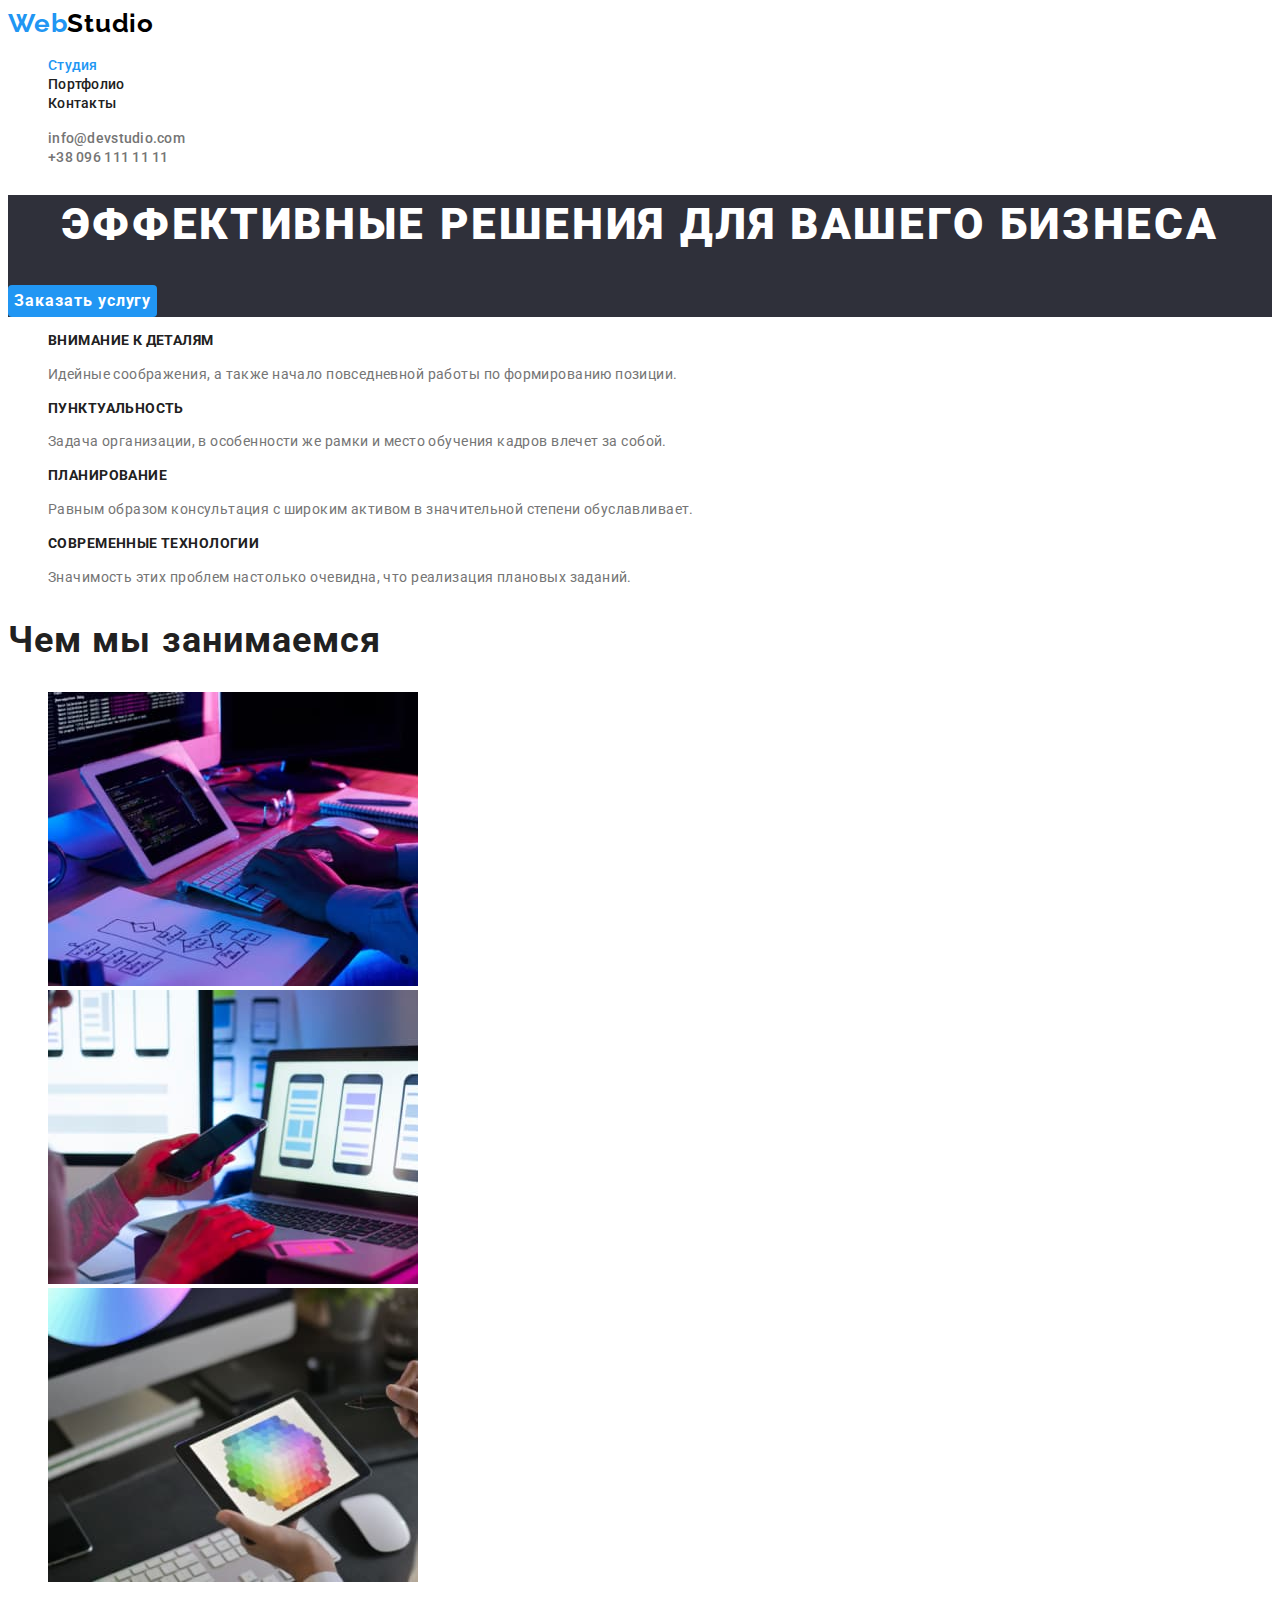
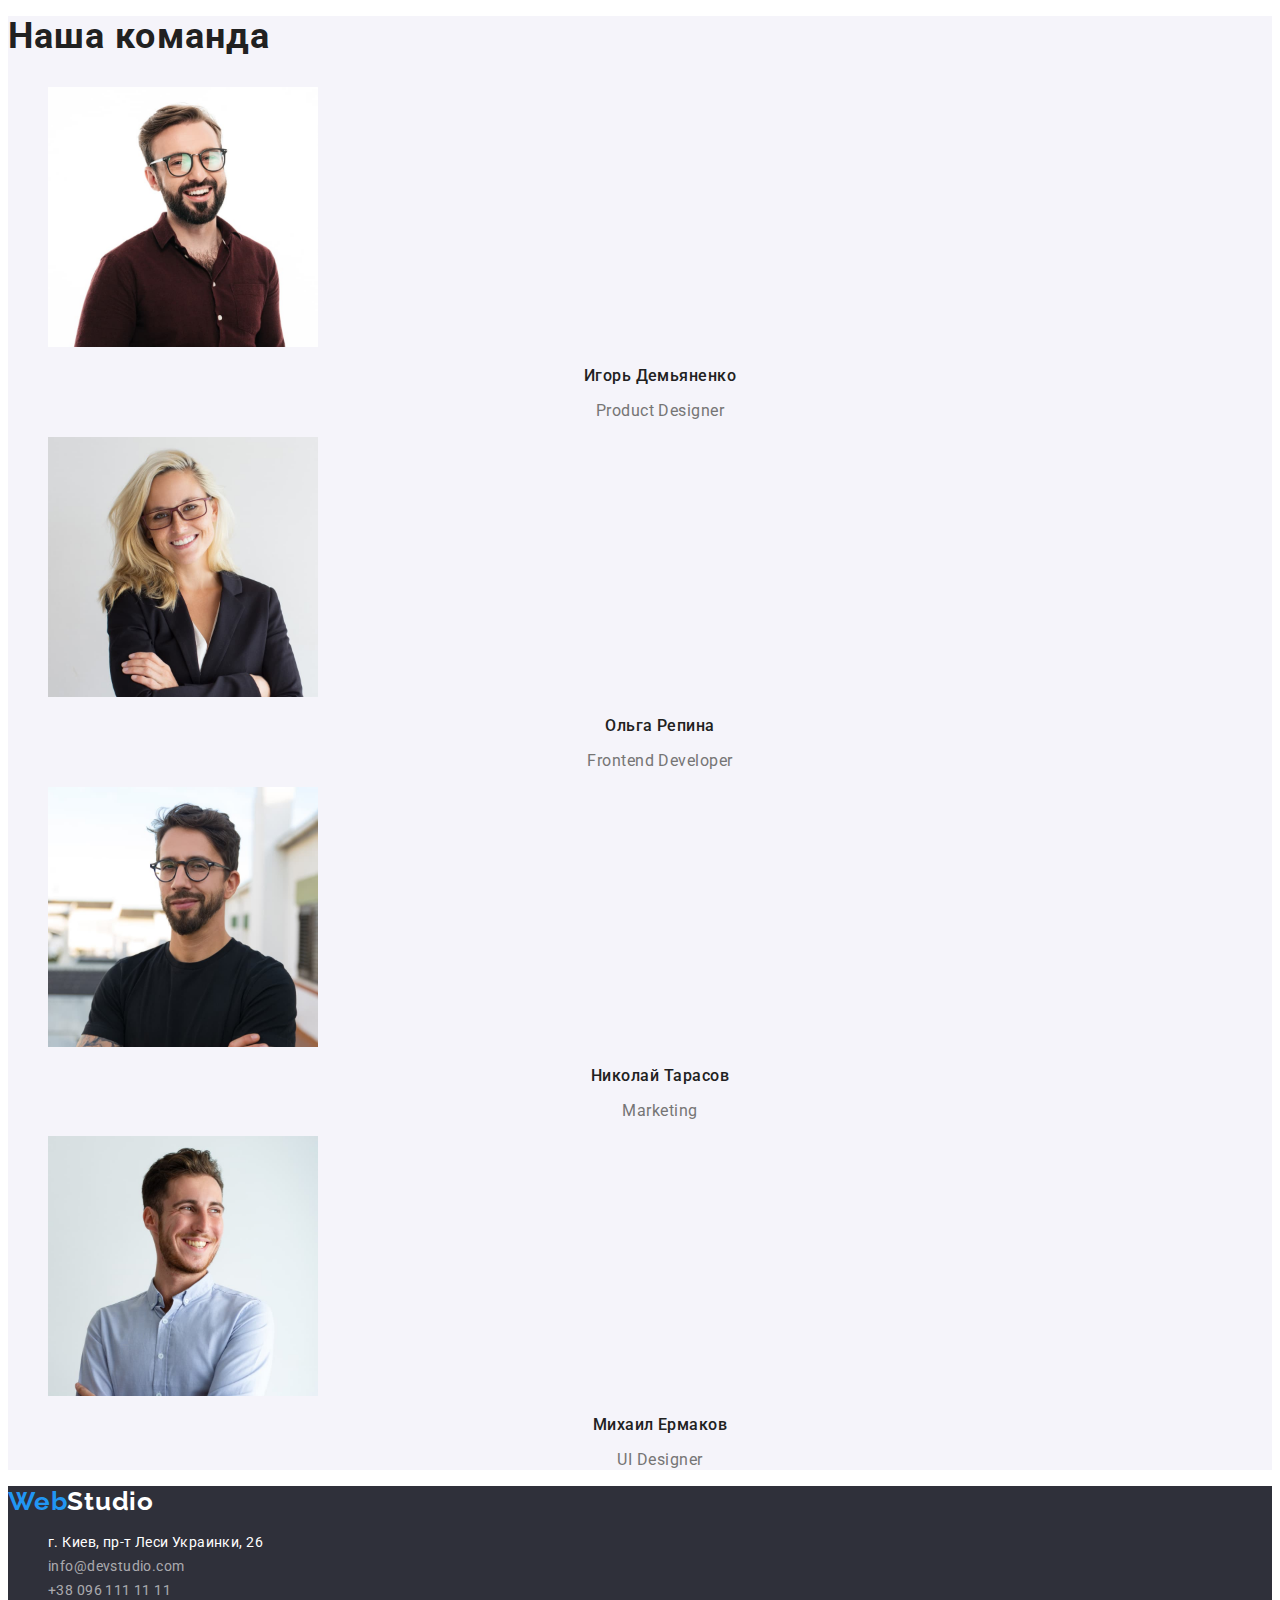
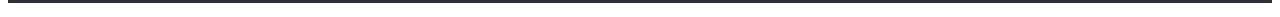
==== index.html @ adf9c170 "Initial commit" ====
<!DOCTYPE html>
<html lang="ru">
  <head>
    <meta charset="UTF-8" />
    <meta http-equiv="X-UA-Compatible" content="IE=edge" />
    <meta name="viewport" content="width=device-width, initial-scale=1.0" />
    <title>Document</title>
    <link rel="preconnect" href="https://fonts.googleapis.com" />
    <link rel="preconnect" href="https://fonts.gstatic.com" crossorigin />
    <link
      href="https://fonts.googleapis.com/css2?family=Raleway:wght@700&family=Roboto:wght@400;500;700;900&display=swap"
      rel="stylesheet"
    />
    <link rel="stylesheet" href="./css/style.css" />
  </head>

  <body>
    <!-- Шапка сайта -->
    <header class="header">
      <a class="link logo" href="./" lang="en">Web<span class="logo-studio">Studio</span></a>
      <nav class="navigation">
        <ul class="nav-list list">
          <li><a class="nav-list-link link active-page" href="index.html">Студия</a></li>
          <li><a class="nav-list-link link" href="portfolio.html">Портфолио</a></li>
          <li><a class="nav-list-link link" href="">Контакты</a></li>
        </ul>
      </nav>
      <ul class="list">
        <li>
          <a class="contact-section link" href="mailto:info@devstudio.com">info@devstudio.com</a>
        </li>
        <li><a class="contact-section link" href="tel:+380961111111">+38 096 111 11 11</a></li>
      </ul>
    </header>
    <main class="main">
      <div class="hero">
        <!--Герой-->
        <section class="hero-section">
          <h1 class="title">Эффективные решения для вашего бизнеса</h1>
          <button class="modal-btn" type="button">Заказать услугу</button>
        </section>
      </div>
      <!--Сильные стороны-->
      <section class="">
        <ul class="list">
          <li>
            <h3 class="caption">Внимание к деталям</h3>
            <p class="text">
              Идейные соображения, а также начало повседневной работы по формированию позиции.
            </p>
          </li>
          <li>
            <h3 class="caption">Пунктуальность</h3>
            <p class="text">
              Задача организации, в особенности же рамки и место обучения кадров влечет за собой.
            </p>
          </li>
          <li>
            <h3 class="caption">Планирование</h3>
            <p class="text">
              Равным образом консультация с широким активом в значительной степени обуславливает.
            </p>
          </li>
          <li>
            <h3 class="caption">Современные технологии</h3>
            <p class="text">
              Значимость этих проблем настолько очевидна, что реализация плановых заданий.
            </p>
          </li>
        </ul>
        <h2 class="section-heading">Чем мы занимаемся</h2>
        <ul class="list">
          <li>
            <img
              src="./images/img-1.jpg"
              alt="Кто то печатает на ноутбуке"
              width="370"
              height="294"
            />
          </li>
          <li>
            <img
              src="./images/img-2.jpg"
              alt="Кто держит в руках телефон и смотрит в ноутбук"
              width="370"
              height="294"
            />
          </li>
          <li>
            <img
              src="./images/img-3.jpg"
              alt="Кто то смотрит в планшет с картинкой"
              width="370"
              height="294"
            />
          </li>
        </ul>
      </section>
      <!-- Наша команда -->
      <section class="profession">
        <h2 class="team">Наша команда</h2>
        <ul class="list">
          <li>
            <img
              src="./images/igor-1.jpg"
              alt="фото мужчины в красной рубашке"
              width="270"
              height="260"
            />
            <h3 class="employee">Игорь Демьяненко</h3>
            <p class="employee-profession" lang="en">Product Designer</p>
          </li>
        </ul>
        <ul class="list">
          <li>
            <img src="./images/olga.jpg" alt="фото женщины в пиджаке" width="270" height="260" />
            <h3 class="employee">Ольга Репина</h3>
            <p class="employee-profession" lang="en">Frontend Developer</p>
          </li>
        </ul>
        <ul class="list">
          <li>
            <img
              src="./images/mihail.jpg"
              alt="фото мужчины в синей рубашке"
              width="270"
              height="260"
            />
            <h3 class="employee">Николай Тарасов</h3>
            <p class="employee-profession" lang="en">Marketing</p>
          </li>
        </ul>
        <ul class="list">
          <li>
            <img
              src="./images/nikolay.jpg"
              alt="фото мужчины в черной футболке"
              width="270"
              height="260"
            />
            <h3 class="employee">Михаил Ермаков</h3>
            <p class="employee-profession" lang="en">UI Designer</p>
          </li>
        </ul>
      </section>
    </main>
    <!--Подвал-->
    <footer class="footer">
      <a class="link logo" href="/" lang="en">Web<span class="footer-logo">Studio</span></a>
      <address class="contact-section">
        <ul class="list">
          <li>
            <a class="contact link" href="г.Киев,пр-т-Леси-Украинки,26"
              >г. Киев, пр-т Леси Украинки, 26</a
            >
          </li>
          <li>
            <a class="сontact-information link" href="mailto:info@devstudio.com"
              >info@devstudio.com</a
            >
          </li>
          <li>
            <a class="сontact-information link" href="tel:+380961111111">+38 096 111 11 11</a>
          </li>
        </ul>
      </address>
    </footer>
  </body>
</html>
---- css/style.css ----
:root {
  --primary-font-family: 'Roboto', sans-serif;
  --secondary-font-family: 'Raleway', sans-serif;
  --primary-text-color-theme-light: #212121;
  --secondary-text-color-theme-light: #757575;
  --text-and-background-color: #ffffff;
  --accent-collor: #2196f3;
}

body {
  font-family: var(--primary-font-family);
  background: var(--text-and-background-color);
  color: var(--primary-text-color-theme-light);
}

.list {
  list-style: none;
}
.link {
  text-decoration: none;
}

/* ШАПКА САЙТА*/

.logo {
  font-family: var(--secondary-font-family);
  font-weight: 700;
  font-size: 26px;
  line-height: 1.19;
  letter-spacing: 0.03em;
  color: var(--accent-collor);
}

.logo-studio {
  color: #000000;
}

.footer-logo {
  color: var(--text-and-background-color);
}

.nav-list-link {
  font-weight: 500;
  font-size: 14px;
  line-height: 1.14;
  letter-spacing: 0.02em;
  color: var(--primary-text-color-theme-light);
}

.nav-list-link:hover,
.nav-list-link:focus {
  color: var(--accent-collor);
}
.active-page {
  color: var(--accent-collor);
}

.contact-section {
  font-weight: 500;
  font-size: 14px;
  line-height: 1.14;
  letter-spacing: 0.02em;
  color: var(--secondary-text-color-theme-light);
}
.contact-section:hover,
.contact-section:focus {
  color: var(--accent-collor);
}

/* КОНЕЦ СЕКЦИИ ШАПКИ САЙТА, НАЧАЛО СЕКЦИИ ГЕРОЙ */

.hero {
  background: #2f303a;
}
.title {
  font-weight: 900;
  font-size: 44px;
  line-height: 1.36;
  text-align: center;
  letter-spacing: 0.06em;
  text-transform: uppercase;
  color: var(--text-and-background-color);
}

.modal-btn {
  font-family: var(--primary-font-family);
  font-weight: 700;
  font-size: 16px;
  line-height: 1.87;
  display: flex;
  align-items: center;
  text-align: center;
  letter-spacing: 0.06em;
  cursor: pointer;
  border-style: none;
  border-radius: 4px;
  color: var(--text-and-background-color);
  background: var(--accent-collor);
}
.modal-btn:hover,
.modal-btn:focus {
  background: #188ce8;
}

/* КОНЕЦ СЕКЦИИ ГЕРОЙ, НАЧАЛО СЕКЦИИ ЧЕМ МЫ ЗАНИМАЕМСЯ*/

.caption {
  font-weight: 700;
  font-size: 14px;
  line-height: 1.14;
  letter-spacing: 0.03em;
  text-transform: uppercase;
}

.text {
  font-size: 14px;
  line-height: 1.71;
  letter-spacing: 0.03em;
  color: var(--secondary-text-color-theme-light);
}

.section-heading {
  font-weight: 700;
  font-size: 36px;
  line-height: 1.16;
  letter-spacing: 0.03em;
}

/* КОНЕЦ СЕКЦИИ ЧЕМ МЫ ЗАНИМАЕМСЯ, НАЧАЛО СЕКЦИИ НАША КОМАНДА  */

.profession {
  background: #f5f4fa;
}
.team {
  font-weight: 700;
  font-size: 36px;
  line-height: 1.16;
  letter-spacing: 0.03em;
}

.employee {
  font-weight: 500;
  font-size: 16px;
  line-height: 1.18;
  text-align: center;
  letter-spacing: 0.03em;
}

.employee-profession {
  font-size: 16px;
  line-height: 1.18;
  text-align: center;
  letter-spacing: 0.03em;
  color: var(--secondary-text-color-theme-light);
}

/* КОНЕЦ СЕКЦИИ НАША КОМАНДА, НАЧАЛО СЕКЦИИ ПОДВАЛ */

.footer {
  background: #2f303a;
}
.contact {
  font-style: normal;
  font-weight: normal;
  font-size: 14px;
  line-height: 1.71;
  letter-spacing: 0.03em;
  color: var(--text-and-background-color);
}
.contact:hover,
.contact:focus {
  color: var(--accent-collor);
}

.сontact-information {
  font-style: normal;
  font-weight: normal;
  font-size: 14px;
  line-height: 1.71;
  letter-spacing: 0.03em;
  color: rgba(255, 255, 255, 0.6);
}
.сontact-information:hover,
.сontact-information:focus {
  color: var(--accent-collor);
}

/* КОНЕЦ СЕКЦИИ ПОДВАЛ, НАЧАЛО СЕКЦИИ ПОРТФОЛИО, КНОПКИ*/

.button-list {
  font-family: var(--primary-font-family);
  font-weight: 500;
  font-size: 16px;
  line-height: 1.62;
  border-style: none;
  cursor: pointer;
  border-radius: 4px;
  text-align: center;
  letter-spacing: 0.03em;
  background: #f5f4fa;
  color: var(--primary-text-color-theme-light);
}
.button-list:hover,
.button-list:focus {
  color: var(--text-and-background-color);
  background: #188ce8;
}

/* КОНЕЦ СЕКЦИИ КНОПКИ, НАЧАЛО СЕКЦИИ ПРИМЕРЫ РАБОТ */

.subtitle {
  font-weight: 700;
  font-size: 18px;
  line-height: 2;
  letter-spacing: 0.06em;
  color: var(--primary-text-color-theme-light);
}

.tagline {
  font-size: 16px;
  line-height: 1.87;
  letter-spacing: 0.03em;
  color: var(--secondary-text-color-theme-light);
}

/* КОНЕЦ СЕКЦИИ ПРИМЕРЫ РАБОТ, КОНЕЦ СЕКЦИИ ПОРТФОЛИО */
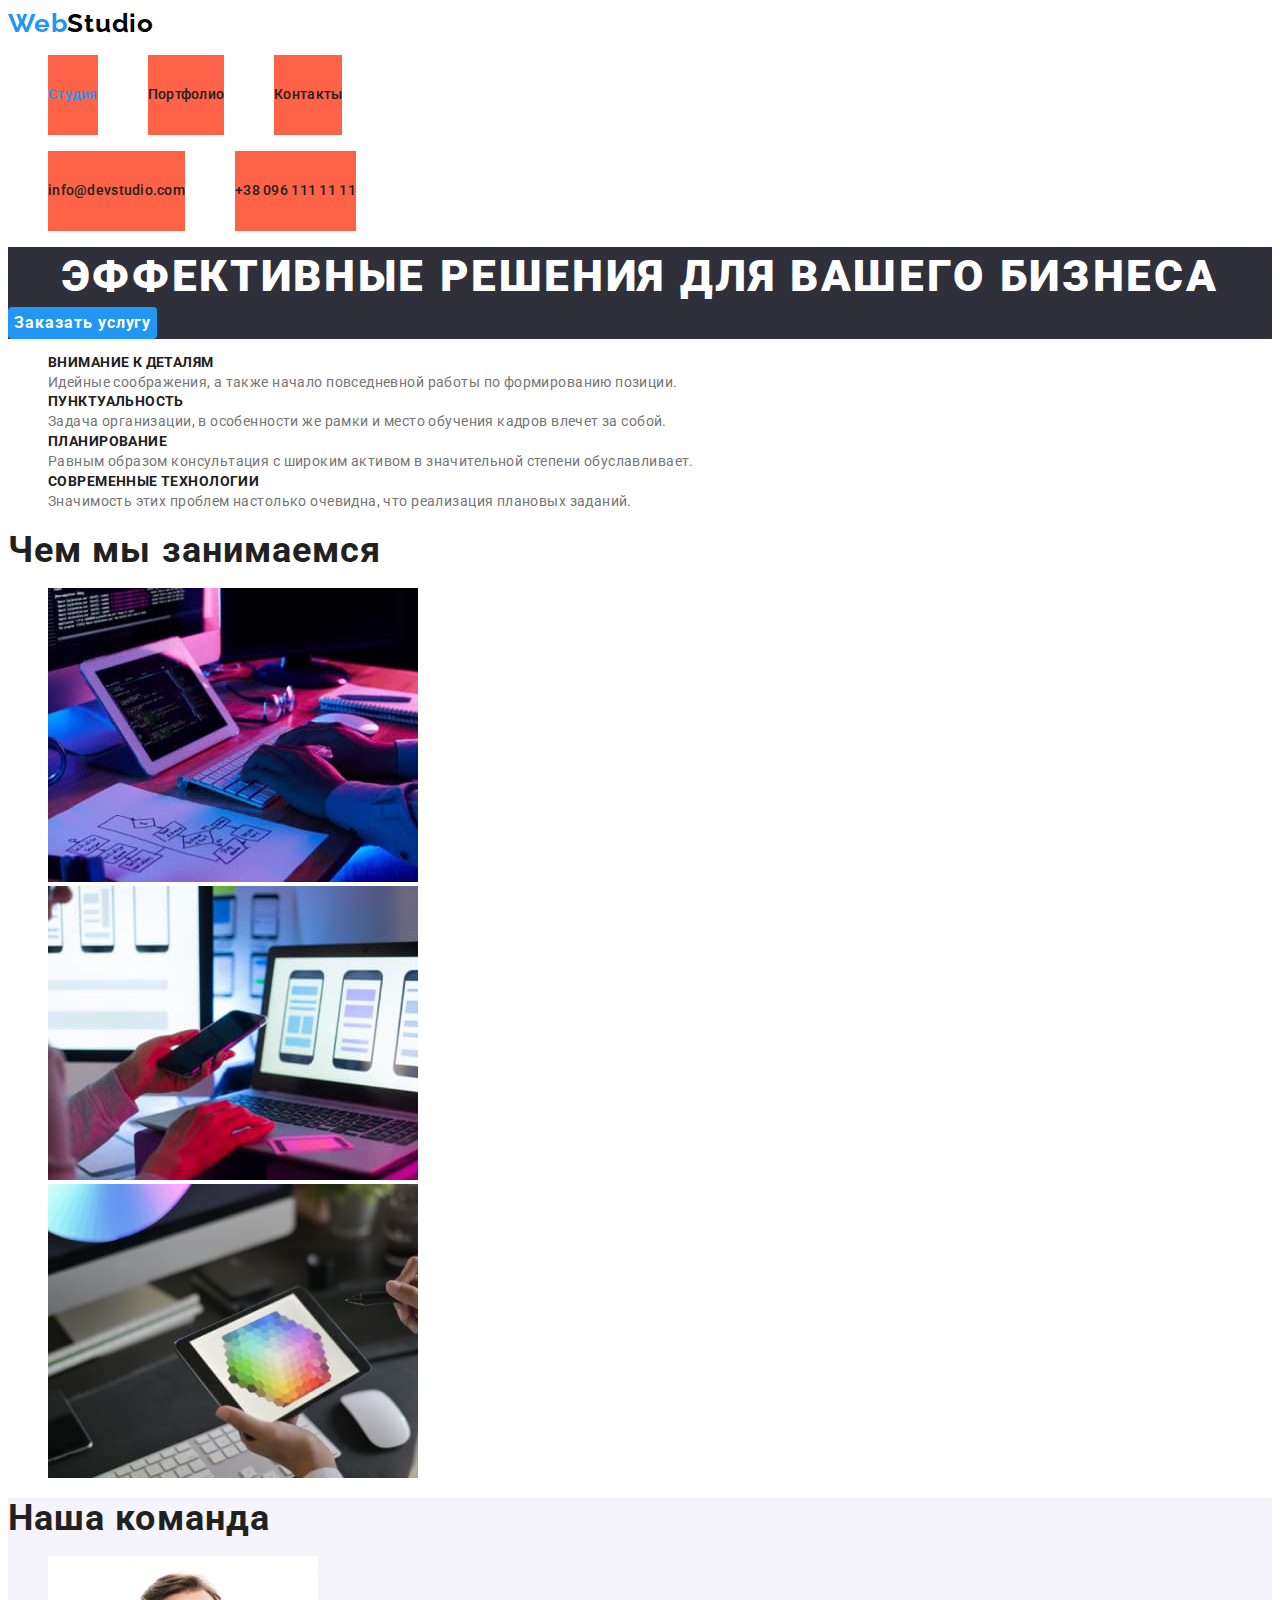
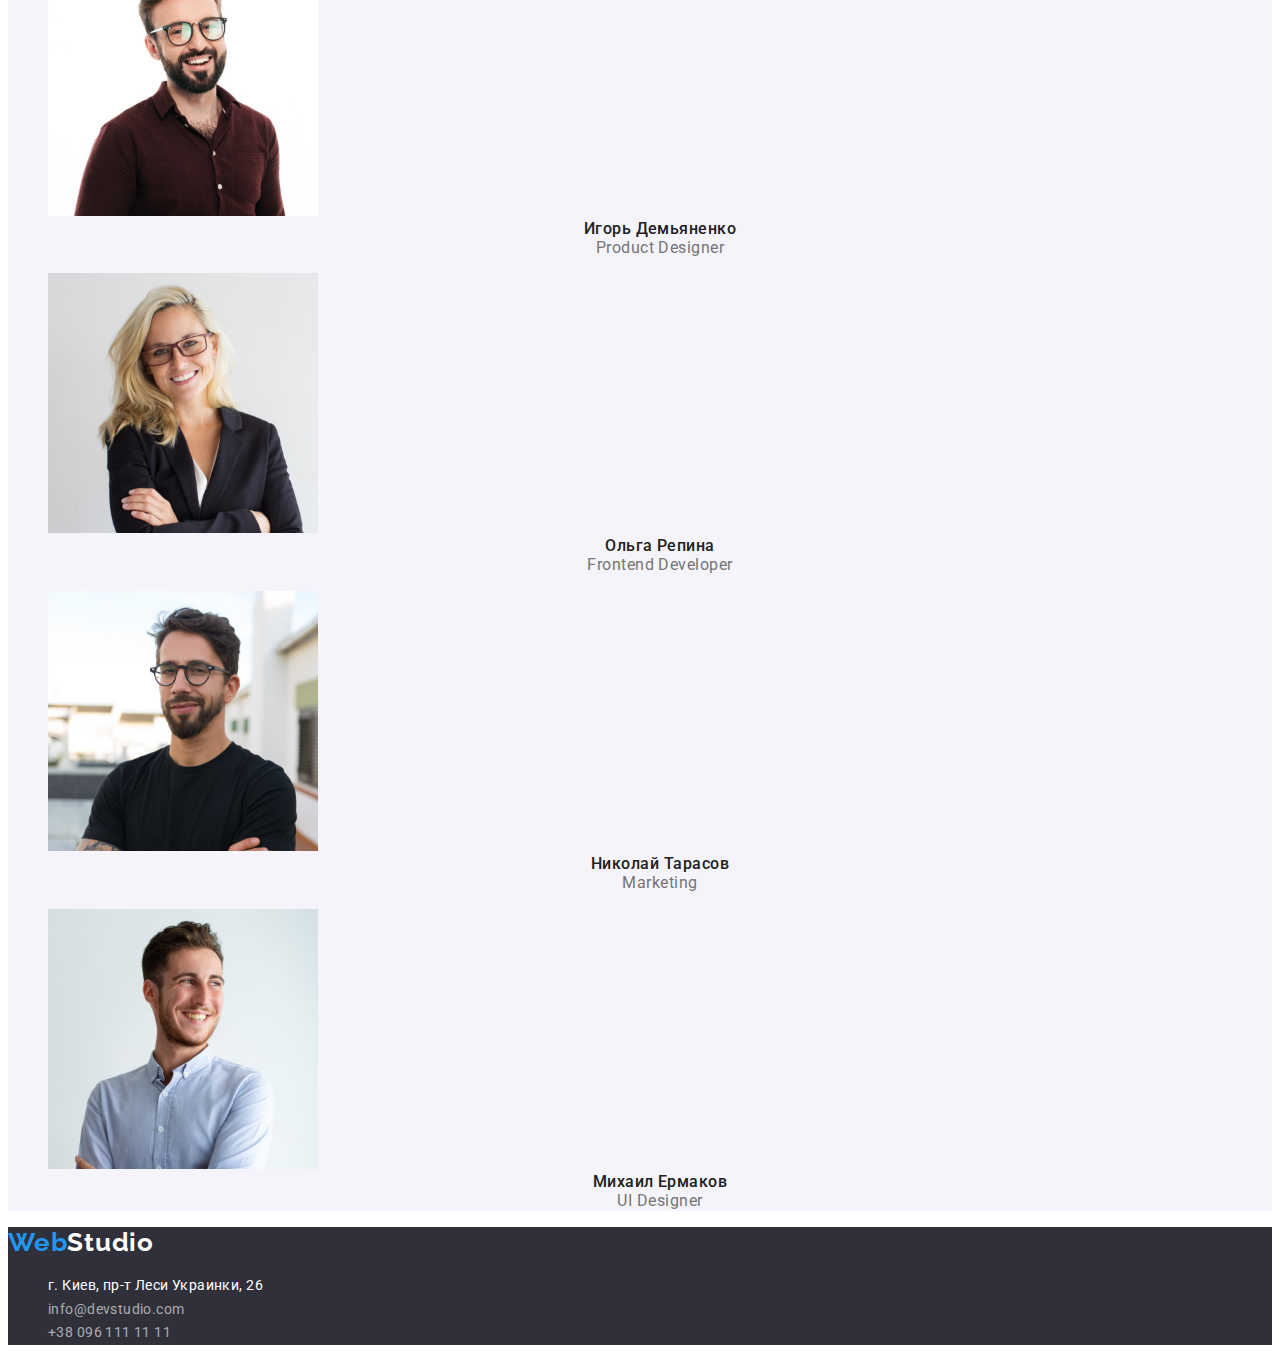
==== commit 8c5ea3db: "добавил" ====
--- a/index.html
+++ b/index.html
@@ -5,6 +5,13 @@
     <meta http-equiv="X-UA-Compatible" content="IE=edge" />
     <meta name="viewport" content="width=device-width, initial-scale=1.0" />
     <title>Document</title>
+    <link
+      rel="stylesheet"
+      href="https://cdnjs.cloudflare.com/ajax/libs/modern-normalize/1.1.0/modern-normalize.min.css"
+      integrity="sha512-wpPYUAdjBVSE4KJnH1VR1HeZfpl1ub8YT/NKx4PuQ5NmX2tKuGu6U/JRp5y+Y8XG2tV+wKQpNHVUX03MfMFn9Q=="
+      crossorigin="anonymous"
+      referrerpolicy="no-referrer"
+    />
     <link rel="preconnect" href="https://fonts.googleapis.com" />
     <link rel="preconnect" href="https://fonts.gstatic.com" crossorigin />
     <link
@@ -18,19 +25,27 @@
     <!-- Шапка сайта -->
     <header class="header">
       <a class="link logo" href="./" lang="en">Web<span class="logo-studio">Studio</span></a>
-      <nav class="navigation">
+      <div>
+        <nav class="navigation">
+          <ul class="nav-list list">
+            <li class="nav-list-item">
+              <a class="nav-list-link link active-page" href="index.html">Студия</a>
+            </li>
+            <li class="nav-list-item">
+              <a class="nav-list-link link" href="portfolio.html">Портфолио</a>
+            </li>
+            <li class="nav-list-item"><a class="nav-list-link link" href="">Контакты</a></li>
+          </ul>
+        </nav>
         <ul class="nav-list list">
-          <li><a class="nav-list-link link active-page" href="index.html">Студия</a></li>
-          <li><a class="nav-list-link link" href="portfolio.html">Портфолио</a></li>
-          <li><a class="nav-list-link link" href="">Контакты</a></li>
+          <li class="nav-list-item">
+            <a class="nav-list-link link" href="mailto:info@devstudio.com">info@devstudio.com</a>
+          </li>
+          <li class="nav-list-item">
+            <a class="nav-list-link link" href="tel:+380961111111">+38 096 111 11 11</a>
+          </li>
         </ul>
-      </nav>
-      <ul class="list">
-        <li>
-          <a class="contact-section link" href="mailto:info@devstudio.com">info@devstudio.com</a>
-        </li>
-        <li><a class="contact-section link" href="tel:+380961111111">+38 096 111 11 11</a></li>
-      </ul>
+      </div>
     </header>
     <main class="main">
       <div class="hero">
--- a/css/style.css
+++ b/css/style.css
@@ -13,6 +13,15 @@
   color: var(--primary-text-color-theme-light);
 }
 
+h1,
+h2,
+h3,
+h4,
+h5,
+h6,
+p {
+  margin: 0;
+}
 .list {
   list-style: none;
 }
@@ -39,7 +48,20 @@
   color: var(--text-and-background-color);
 }
 
+.nav-list {
+  display: flex;
+}
+
+.nav-list .nav-list-item:not(:last-child) {
+  margin-right: 50px;
+}
+
 .nav-list-link {
+  display: block;
+  padding-top: 32px;
+  padding-bottom: 32px;
+  background-color: tomato;
+
   font-weight: 500;
   font-size: 14px;
   line-height: 1.14;
@@ -52,18 +74,6 @@
   color: var(--accent-collor);
 }
 .active-page {
-  color: var(--accent-collor);
-}
-
-.contact-section {
-  font-weight: 500;
-  font-size: 14px;
-  line-height: 1.14;
-  letter-spacing: 0.02em;
-  color: var(--secondary-text-color-theme-light);
-}
-.contact-section:hover,
-.contact-section:focus {
   color: var(--accent-collor);
 }
 
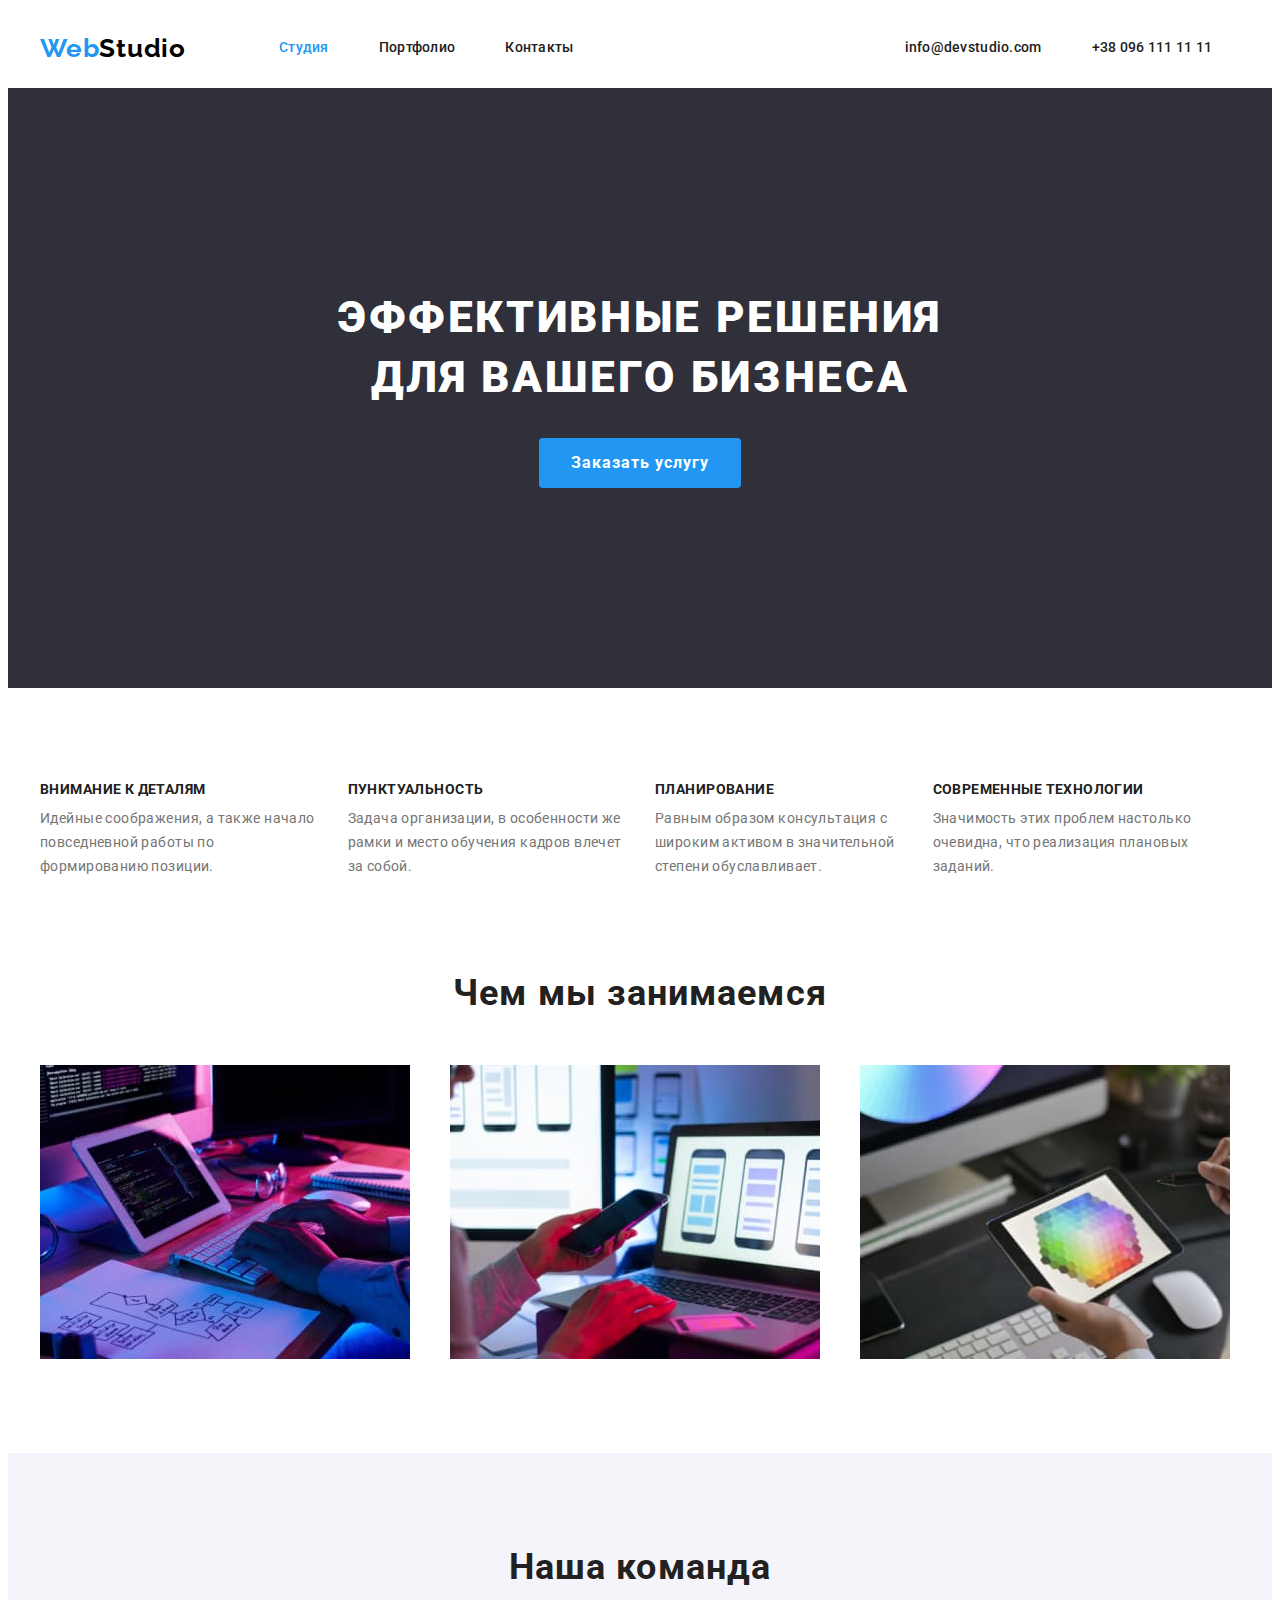
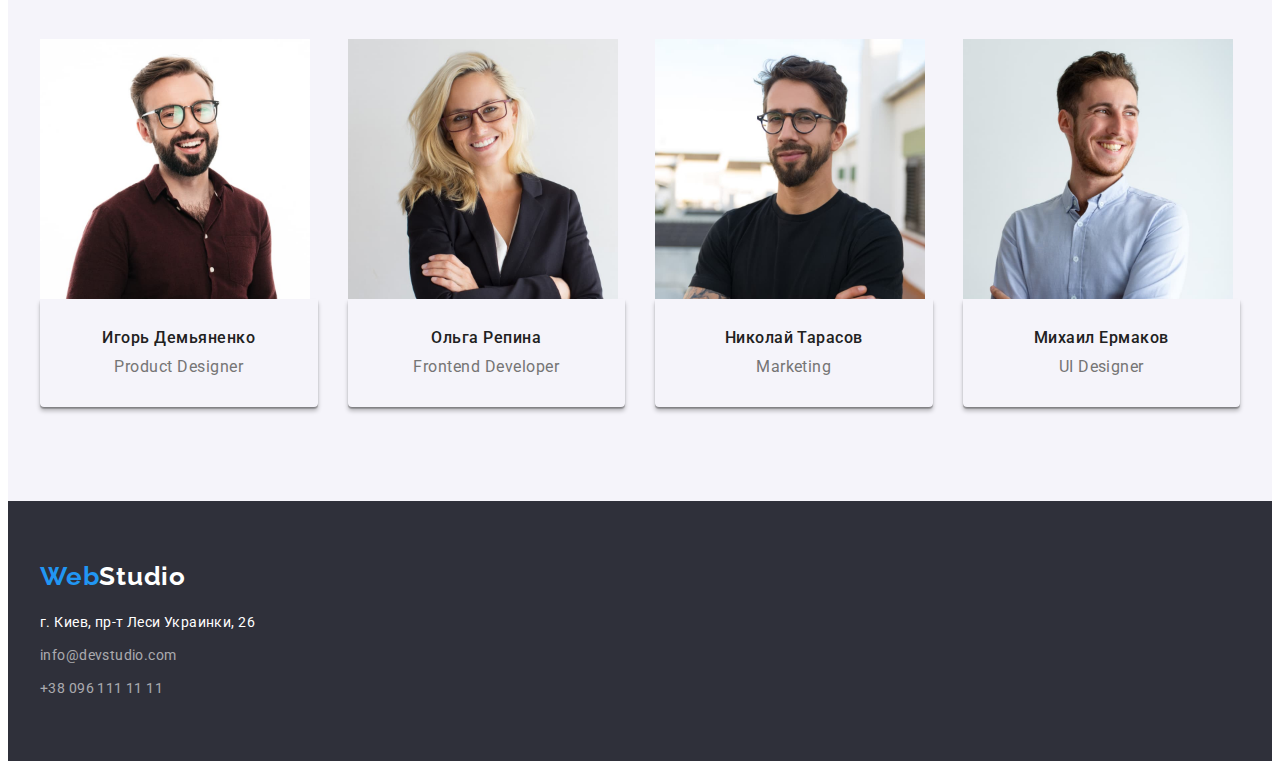
==== commit 40e4a028: "Добавил стили" ====
--- a/index.html
+++ b/index.html
@@ -23,9 +23,10 @@
 
   <body>
     <!-- Шапка сайта -->
+
     <header class="header">
-      <a class="link logo" href="./" lang="en">Web<span class="logo-studio">Studio</span></a>
-      <div>
+      <div class="container page-nav">
+        <a class="link logo" href="./" lang="en">Web<span class="logo-studio">Studio</span></a>
         <nav class="navigation">
           <ul class="nav-list list">
             <li class="nav-list-item">
@@ -37,148 +38,175 @@
             <li class="nav-list-item"><a class="nav-list-link link" href="">Контакты</a></li>
           </ul>
         </nav>
-        <ul class="nav-list list">
-          <li class="nav-list-item">
-            <a class="nav-list-link link" href="mailto:info@devstudio.com">info@devstudio.com</a>
-          </li>
-          <li class="nav-list-item">
-            <a class="nav-list-link link" href="tel:+380961111111">+38 096 111 11 11</a>
-          </li>
-        </ul>
+        <div class="page-nav-list">
+          <ul class="nav-list list">
+            <li class="nav-list-item">
+              <a class="nav-list-link link" href="mailto:info@devstudio.com">info@devstudio.com</a>
+            </li>
+            <li class="nav-list-item">
+              <a class="nav-list-link link" href="tel:+380961111111">+38 096 111 11 11</a>
+            </li>
+          </ul>
+        </div>
       </div>
     </header>
     <main class="main">
-      <div class="hero">
-        <!--Герой-->
-        <section class="hero-section">
-          <h1 class="title">Эффективные решения для вашего бизнеса</h1>
+      <!--Герой-->
+      <section class="hero">
+        <div class="container hero-section">
+          <h1 class="title">Эффективные решения<br />для вашего бизнеса</h1>
           <button class="modal-btn" type="button">Заказать услугу</button>
-        </section>
-      </div>
-      <!--Сильные стороны-->
-      <section class="">
-        <ul class="list">
-          <li>
-            <h3 class="caption">Внимание к деталям</h3>
-            <p class="text">
-              Идейные соображения, а также начало повседневной работы по формированию позиции.
-            </p>
-          </li>
-          <li>
-            <h3 class="caption">Пунктуальность</h3>
-            <p class="text">
-              Задача организации, в особенности же рамки и место обучения кадров влечет за собой.
-            </p>
-          </li>
-          <li>
-            <h3 class="caption">Планирование</h3>
-            <p class="text">
-              Равным образом консультация с широким активом в значительной степени обуславливает.
-            </p>
-          </li>
-          <li>
-            <h3 class="caption">Современные технологии</h3>
-            <p class="text">
-              Значимость этих проблем настолько очевидна, что реализация плановых заданий.
-            </p>
-          </li>
-        </ul>
-        <h2 class="section-heading">Чем мы занимаемся</h2>
-        <ul class="list">
-          <li>
-            <img
-              src="./images/img-1.jpg"
-              alt="Кто то печатает на ноутбуке"
-              width="370"
-              height="294"
-            />
-          </li>
-          <li>
-            <img
-              src="./images/img-2.jpg"
-              alt="Кто держит в руках телефон и смотрит в ноутбук"
-              width="370"
-              height="294"
-            />
-          </li>
-          <li>
-            <img
-              src="./images/img-3.jpg"
-              alt="Кто то смотрит в планшет с картинкой"
-              width="370"
-              height="294"
-            />
-          </li>
-        </ul>
+        </div>
+      </section>
+
+      <!--Чем мы занимаемся-->
+      <section class="text-item">
+        <div class="container">
+          <ul class="list text-list">
+            <li class="list-item">
+              <h3 class="caption">Внимание к деталям</h3>
+              <p class="text">
+                Идейные соображения, а также начало повседневной работы по формированию позиции.
+              </p>
+            </li>
+            <li class="list-item">
+              <h3 class="caption">Пунктуальность</h3>
+              <p class="text">
+                Задача организации, в особенности же рамки и место обучения кадров влечет за собой.
+              </p>
+            </li>
+            <li class="list-item">
+              <h3 class="caption">Планирование</h3>
+              <p class="text">
+                Равным образом консультация с широким активом в значительной степени обуславливает.
+              </p>
+            </li>
+            <li class="list-item">
+              <h3 class="caption">Современные технологии</h3>
+              <p class="text">
+                Значимость этих проблем настолько очевидна, что реализация плановых заданий.
+              </p>
+            </li>
+          </ul>
+          <h2 class="section-heading">Чем мы занимаемся</h2>
+          <ul class="list section-page">
+            <li class="section-img">
+              <img
+                src="./images/img-1.jpg"
+                alt="Кто то печатает на ноутбуке"
+                width="370"
+                height="294"
+              />
+            </li>
+            <li class="section-img">
+              <img
+                src="./images/img-2.jpg"
+                alt="Кто держит в руках телефон и смотрит в ноутбук"
+                width="370"
+                height="294"
+              />
+            </li>
+            <li class="section-img">
+              <img
+                src="./images/img-3.jpg"
+                alt="Кто то смотрит в планшет с картинкой"
+                width="370"
+                height="294"
+              />
+            </li>
+          </ul>
+        </div>
       </section>
       <!-- Наша команда -->
       <section class="profession">
-        <h2 class="team">Наша команда</h2>
-        <ul class="list">
-          <li>
-            <img
-              src="./images/igor-1.jpg"
-              alt="фото мужчины в красной рубашке"
-              width="270"
-              height="260"
-            />
-            <h3 class="employee">Игорь Демьяненко</h3>
-            <p class="employee-profession" lang="en">Product Designer</p>
-          </li>
-        </ul>
-        <ul class="list">
-          <li>
-            <img src="./images/olga.jpg" alt="фото женщины в пиджаке" width="270" height="260" />
-            <h3 class="employee">Ольга Репина</h3>
-            <p class="employee-profession" lang="en">Frontend Developer</p>
-          </li>
-        </ul>
-        <ul class="list">
-          <li>
-            <img
-              src="./images/mihail.jpg"
-              alt="фото мужчины в синей рубашке"
-              width="270"
-              height="260"
-            />
-            <h3 class="employee">Николай Тарасов</h3>
-            <p class="employee-profession" lang="en">Marketing</p>
-          </li>
-        </ul>
-        <ul class="list">
-          <li>
-            <img
-              src="./images/nikolay.jpg"
-              alt="фото мужчины в черной футболке"
-              width="270"
-              height="260"
-            />
-            <h3 class="employee">Михаил Ермаков</h3>
-            <p class="employee-profession" lang="en">UI Designer</p>
-          </li>
-        </ul>
+        <div class="container">
+          <h2 class="team">Наша команда</h2>
+          <div class="team-section">
+            <ul class="list team-list">
+              <li class="team-list-item">
+                <img
+                  class="list-img"
+                  src="./images/igor-1.jpg"
+                  alt="фото мужчины в красной рубашке"
+                  width="270"
+                  height="260"
+                />
+                <div class="team-list-section">
+                  <h3 class="employee">Игорь Демьяненко</h3>
+                  <p class="employee-profession" lang="en">Product Designer</p>
+                </div>
+              </li>
+            </ul>
+            <ul class="list team-list">
+              <li class="team-list-item">
+                <img
+                  src="./images/olga.jpg"
+                  alt="фото женщины в пиджаке"
+                  width="270"
+                  height="260"
+                />
+                <div class="team-list-section">
+                  <h3 class="employee">Ольга Репина</h3>
+                  <p class="employee-profession" lang="en">Frontend Developer</p>
+                </div>
+              </li>
+            </ul>
+            <ul class="list team-list">
+              <li class="team-list-item">
+                <img
+                  src="./images/mihail.jpg"
+                  alt="фото мужчины в синей рубашке"
+                  width="270"
+                  height="260"
+                />
+                <div class="team-list-section">
+                  <h3 class="employee">Николай Тарасов</h3>
+                  <p class="employee-profession" lang="en">Marketing</p>
+                </div>
+              </li>
+            </ul>
+            <ul class="list team-list">
+              <li class="team-list-item">
+                <img
+                  src="./images/nikolay.jpg"
+                  alt="фото мужчины в черной футболке"
+                  width="270"
+                  height="260"
+                />
+                <div class="team-list-section">
+                  <h3 class="employee">Михаил Ермаков</h3>
+                  <p class="employee-profession" lang="en">UI Designer</p>
+                </div>
+              </li>
+            </ul>
+          </div>
+        </div>
       </section>
     </main>
     <!--Подвал-->
     <footer class="footer">
-      <a class="link logo" href="/" lang="en">Web<span class="footer-logo">Studio</span></a>
-      <address class="contact-section">
-        <ul class="list">
-          <li>
-            <a class="contact link" href="г.Киев,пр-т-Леси-Украинки,26"
-              >г. Киев, пр-т Леси Украинки, 26</a
-            >
-          </li>
-          <li>
-            <a class="сontact-information link" href="mailto:info@devstudio.com"
-              >info@devstudio.com</a
-            >
-          </li>
-          <li>
-            <a class="сontact-information link" href="tel:+380961111111">+38 096 111 11 11</a>
-          </li>
-        </ul>
-      </address>
+      <div class="container contact-acdress">
+        <div class="logo-section">
+          <a class="link logo" href="/" lang="en">Web<span class="footer-logo">Studio</span></a>
+        </div>
+        <address class="contact-section">
+          <ul class="list contact-list">
+            <li class="contact-list-item">
+              <a class="contact link" href="г.Киев,пр-т-Леси-Украинки,26"
+                >г. Киев, пр-т Леси Украинки, 26</a
+              >
+            </li>
+            <li class="contact-list-item">
+              <a class="сontact-information link" href="mailto:info@devstudio.com"
+                >info@devstudio.com</a
+              >
+            </li>
+            <li class="contact-number">
+              <a class="сontact-information link" href="tel:+380961111111">+38 096 111 11 11</a>
+            </li>
+          </ul>
+        </address>
+      </div>
     </footer>
   </body>
 </html>
--- a/css/style.css
+++ b/css/style.css
@@ -20,7 +20,18 @@
 h5,
 h6,
 p {
-  margin: 0;
+  margin-top: 0;
+  margin-bottom: 0;
+}
+ul,
+ol {
+  margin-top: 0;
+  margin-bottom: 0;
+  padding-left: 0;
+}
+img {
+  display: block;
+  max-width: 100%;
 }
 .list {
   list-style: none;
@@ -28,6 +39,13 @@
 .link {
   text-decoration: none;
 }
+.container {
+  width: 1200px;
+  padding-left: 15px;
+  padding-right: 15px;
+  margin-left: auto;
+  margin-right: auto;
+}
 
 /* ШАПКА САЙТА*/
 
@@ -48,19 +66,30 @@
   color: var(--text-and-background-color);
 }
 
+.logo {
+  margin-right: 93px;
+}
+.page-nav {
+  display: flex;
+  align-items: center;
+}
 .nav-list {
   display: flex;
-}
-
-.nav-list .nav-list-item:not(:last-child) {
+  align-items: center;
+}
+.nav-list > .nav-list-item {
   margin-right: 50px;
 }
-
+.nav-list-item:last-child {
+  margin: 0;
+}
+.page-nav-list {
+  margin-left: 331px;
+}
 .nav-list-link {
   display: block;
   padding-top: 32px;
   padding-bottom: 32px;
-  background-color: tomato;
 
   font-weight: 500;
   font-size: 14px;
@@ -111,6 +140,21 @@
 .modal-btn:focus {
   background: #188ce8;
 }
+.hero-section {
+  display: flex;
+  align-items: center;
+  flex-direction: column;
+  padding-bottom: 200px;
+  padding-top: 200px;
+  margin-bottom: 94px;
+}
+.modal-btn {
+  padding: 10px 32px 10px 32px;
+}
+
+.title {
+  margin-bottom: 30px;
+}
 
 /* КОНЕЦ СЕКЦИИ ГЕРОЙ, НАЧАЛО СЕКЦИИ ЧЕМ МЫ ЗАНИМАЕМСЯ*/
 
@@ -135,7 +179,43 @@
   line-height: 1.16;
   letter-spacing: 0.03em;
 }
-
+.text-list {
+  display: flex;
+  flex-wrap: wrap;
+  margin-left: -30px;
+  margin-bottom: 94px;
+}
+
+.text-list > .list-item {
+  flex-basis: calc(100% / 4 - 30px);
+  margin-left: 30px;
+}
+.text-list > .list-item:last-child {
+  margin: 0;
+}
+.caption {
+  margin-bottom: 10px;
+}
+/* фотограии */
+
+.section-heading {
+  text-align: center;
+  margin-bottom: 50px;
+}
+.section-page {
+  display: flex;
+  flex-wrap: wrap;
+  margin-right: -30px;
+  margin-bottom: 94px;
+}
+.section-page > .section-img {
+  flex-basis: calc(100% / 3 - 30px);
+  margin-right: 30px;
+}
+
+.section-page > .section-img:last-child {
+  margin: 0;
+}
 /* КОНЕЦ СЕКЦИИ ЧЕМ МЫ ЗАНИМАЕМСЯ, НАЧАЛО СЕКЦИИ НАША КОМАНДА  */
 
 .profession {
@@ -162,6 +242,40 @@
   text-align: center;
   letter-spacing: 0.03em;
   color: var(--secondary-text-color-theme-light);
+}
+
+.team {
+  display: flex;
+  align-items: center;
+  flex-direction: column;
+  padding-top: 94px;
+  margin-bottom: 50px;
+}
+
+.team-section {
+  display: flex;
+  align-items: center;
+  margin-right: -30px;
+}
+.team-list {
+  flex-basis: calc(100% / 4 - 30px);
+  margin-right: 30px;
+}
+.team-list:last-child {
+  margin: 0;
+}
+.list-img {
+  border-radius: 0px;
+}
+.team-list-section {
+  box-shadow: 0px 4px 4px rgba(0, 0, 0, 0.25), 0px 1px 1px rgba(0, 0, 0, 0.14),
+    0px 2px 1px rgba(0, 0, 0, 0.2);
+  border-radius: 0px 0px 4px 4px;
+  padding: 30px 59px 30px 59px;
+  margin-bottom: 94px;
+}
+.employee {
+  margin-bottom: 10px;
 }
 
 /* КОНЕЦ СЕКЦИИ НАША КОМАНДА, НАЧАЛО СЕКЦИИ ПОДВАЛ */
@@ -195,6 +309,16 @@
   color: var(--accent-collor);
 }
 
+.logo-section {
+  padding-top: 60px;
+  margin-bottom: 20px;
+}
+.contact-list-item {
+  margin-bottom: 9px;
+}
+.contact-number {
+  padding-bottom: 60px;
+}
 /* КОНЕЦ СЕКЦИИ ПОДВАЛ, НАЧАЛО СЕКЦИИ ПОРТФОЛИО, КНОПКИ*/
 
 .button-list {
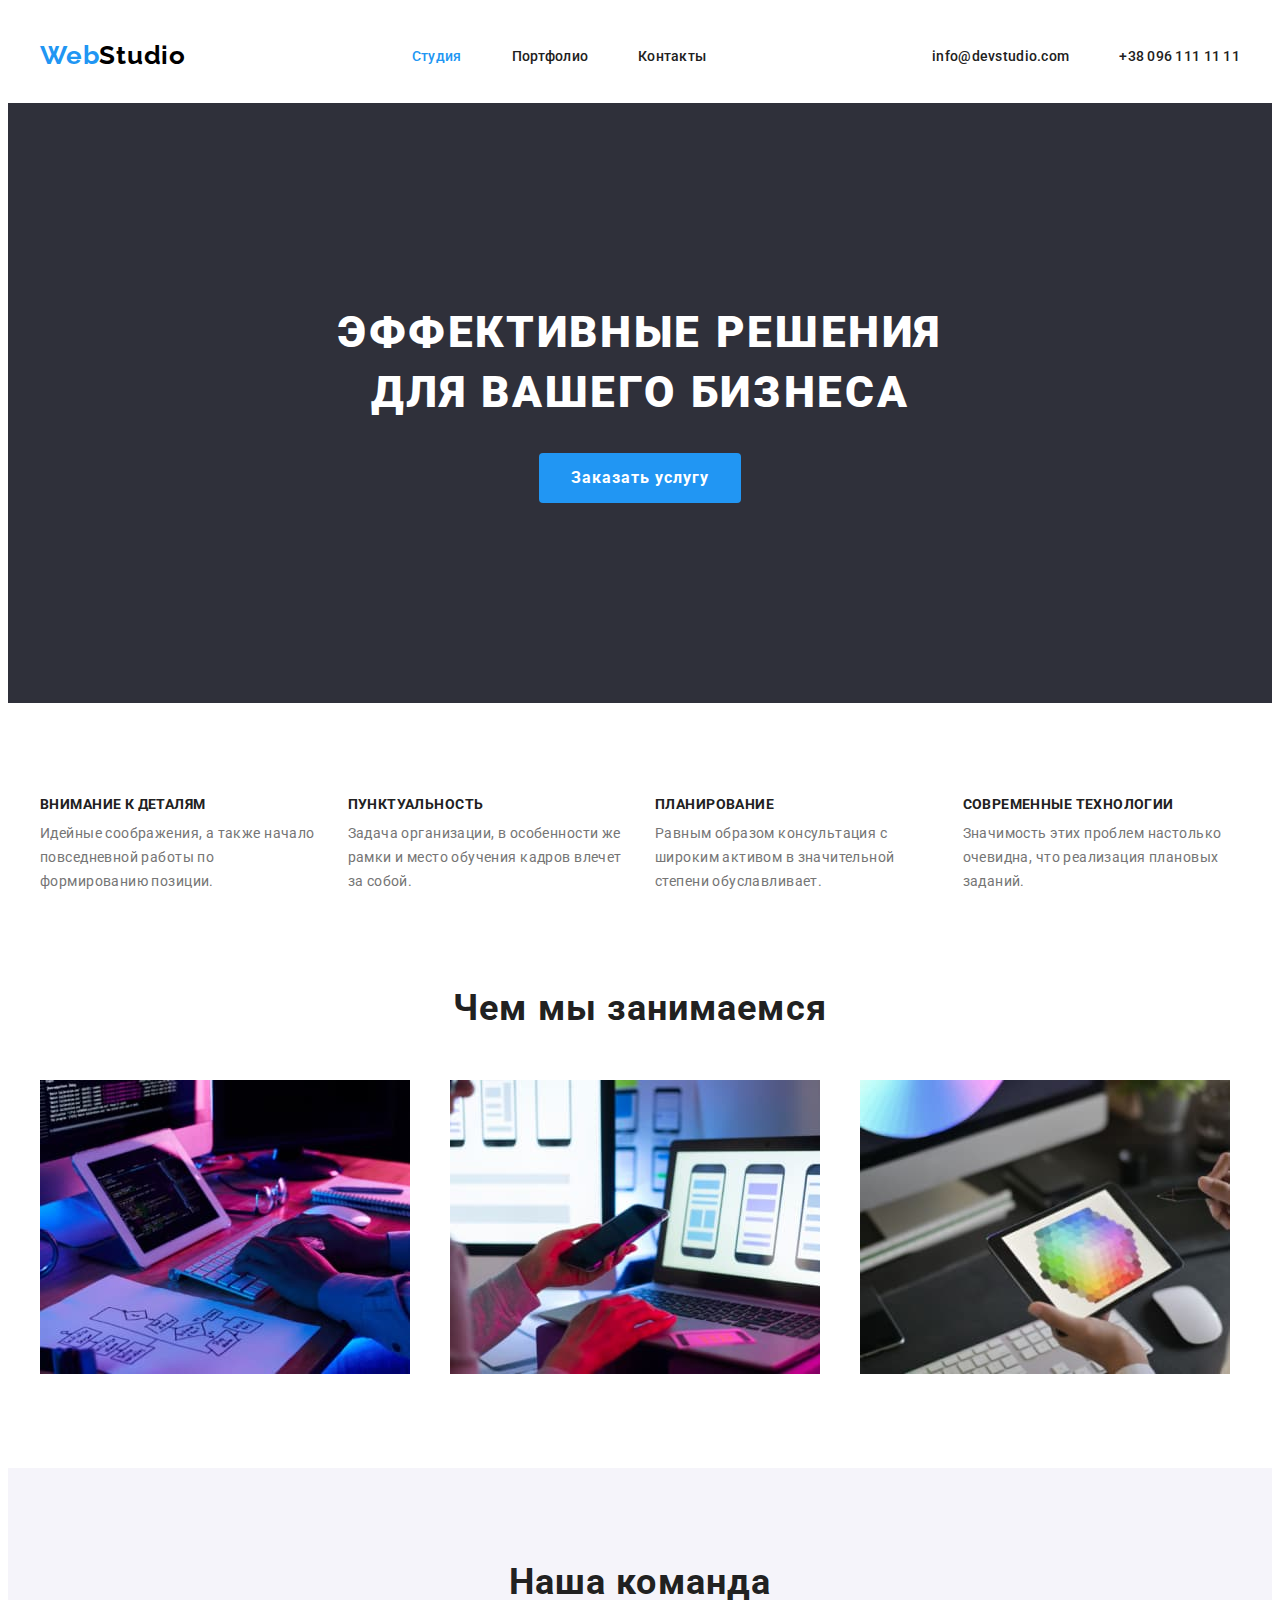
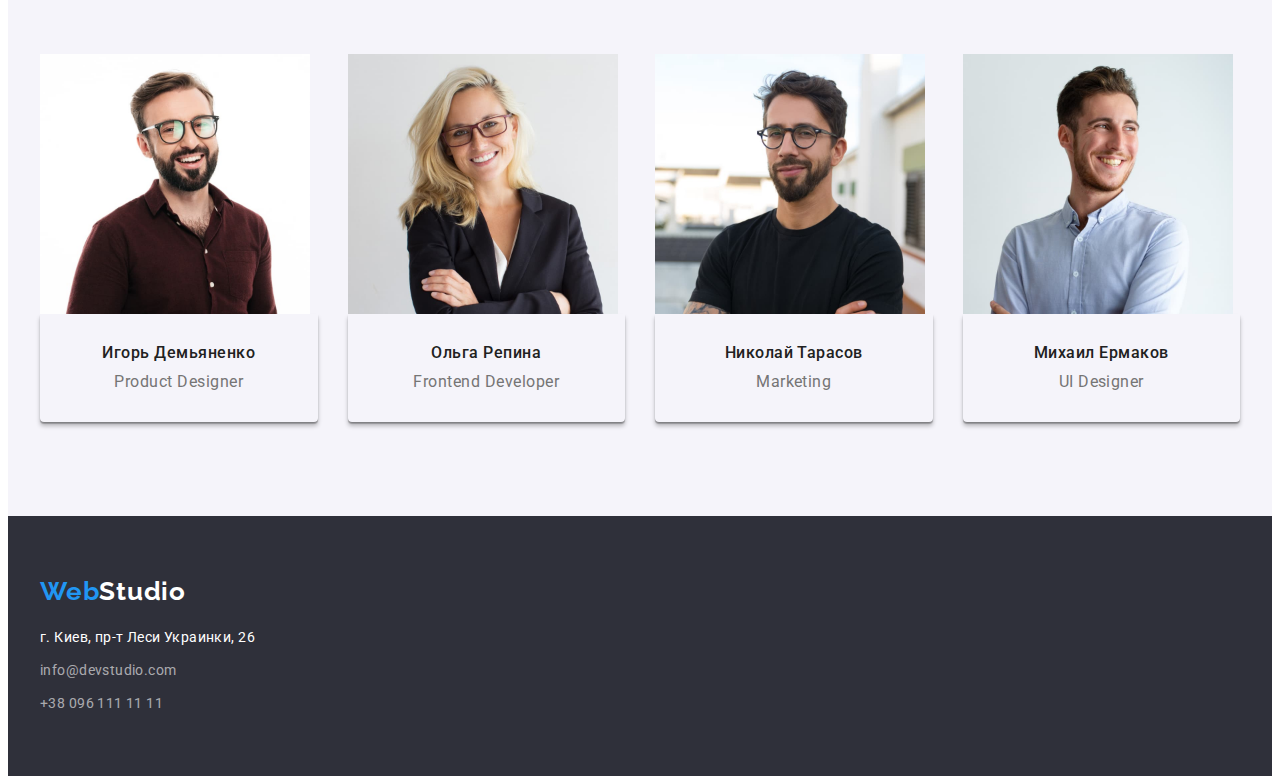
==== commit 66f888fb: "Внес правки" ====
--- a/index.html
+++ b/index.html
@@ -60,7 +60,7 @@
       </section>
 
       <!--Чем мы занимаемся-->
-      <section class="text-item">
+      <section class="section-work">
         <div class="container">
           <ul class="list text-list">
             <li class="list-item">
@@ -88,6 +88,10 @@
               </p>
             </li>
           </ul>
+        </div>
+      </section>
+      <section class="text-item">
+        <div class="container text-item-list">
           <h2 class="section-heading">Чем мы занимаемся</h2>
           <ul class="list section-page">
             <li class="section-img">
--- a/css/style.css
+++ b/css/style.css
@@ -32,6 +32,7 @@
 img {
   display: block;
   max-width: 100%;
+  height: auto;
 }
 .list {
   list-style: none;
@@ -66,8 +67,12 @@
   color: var(--text-and-background-color);
 }
 
+.header {
+  padding-top: 32px;
+  padding-bottom: 32px;
+}
 .logo {
-  margin-right: 93px;
+  margin-right: auto;
 }
 .page-nav {
   display: flex;
@@ -84,13 +89,9 @@
   margin: 0;
 }
 .page-nav-list {
-  margin-left: 331px;
+  margin-left: auto;
 }
 .nav-list-link {
-  display: block;
-  padding-top: 32px;
-  padding-bottom: 32px;
-
   font-weight: 500;
   font-size: 14px;
   line-height: 1.14;
@@ -140,20 +141,21 @@
 .modal-btn:focus {
   background: #188ce8;
 }
+
+.hero {
+  padding-top: 200px;
+  padding-bottom: 200px;
+}
 .hero-section {
   display: flex;
   align-items: center;
   flex-direction: column;
-  padding-bottom: 200px;
-  padding-top: 200px;
-  margin-bottom: 94px;
+}
+.title {
+  margin-bottom: 30px;
 }
 .modal-btn {
   padding: 10px 32px 10px 32px;
-}
-
-.title {
-  margin-bottom: 30px;
 }
 
 /* КОНЕЦ СЕКЦИИ ГЕРОЙ, НАЧАЛО СЕКЦИИ ЧЕМ МЫ ЗАНИМАЕМСЯ*/
@@ -179,16 +181,19 @@
   line-height: 1.16;
   letter-spacing: 0.03em;
 }
+.section-work {
+  padding-top: 94px;
+  padding-bottom: 94px;
+}
 .text-list {
   display: flex;
   flex-wrap: wrap;
-  margin-left: -30px;
-  margin-bottom: 94px;
+  margin-right: -30px;
 }
 
 .text-list > .list-item {
   flex-basis: calc(100% / 4 - 30px);
-  margin-left: 30px;
+  margin-right: 30px;
 }
 .text-list > .list-item:last-child {
   margin: 0;
@@ -198,6 +203,9 @@
 }
 /* фотограии */
 
+.text-item {
+  padding-bottom: 94px;
+}
 .section-heading {
   text-align: center;
   margin-bottom: 50px;
@@ -206,7 +214,6 @@
   display: flex;
   flex-wrap: wrap;
   margin-right: -30px;
-  margin-bottom: 94px;
 }
 .section-page > .section-img {
   flex-basis: calc(100% / 3 - 30px);
@@ -243,12 +250,15 @@
   letter-spacing: 0.03em;
   color: var(--secondary-text-color-theme-light);
 }
+.profession {
+  padding-top: 94px;
+  padding-bottom: 94px;
+}
 
 .team {
   display: flex;
   align-items: center;
   flex-direction: column;
-  padding-top: 94px;
   margin-bottom: 50px;
 }
 
@@ -272,7 +282,6 @@
     0px 2px 1px rgba(0, 0, 0, 0.2);
   border-radius: 0px 0px 4px 4px;
   padding: 30px 59px 30px 59px;
-  margin-bottom: 94px;
 }
 .employee {
   margin-bottom: 10px;
@@ -309,16 +318,17 @@
   color: var(--accent-collor);
 }
 
+.footer {
+  padding-top: 60px;
+  padding-bottom: 60px;
+}
 .logo-section {
-  padding-top: 60px;
   margin-bottom: 20px;
 }
 .contact-list-item {
   margin-bottom: 9px;
 }
-.contact-number {
-  padding-bottom: 60px;
-}
+
 /* КОНЕЦ СЕКЦИИ ПОДВАЛ, НАЧАЛО СЕКЦИИ ПОРТФОЛИО, КНОПКИ*/
 
 .button-list {
@@ -340,6 +350,30 @@
   background: #188ce8;
 }
 
+.portfolio-section {
+  padding-top: 94px;
+}
+
+.portfolio-section-list {
+  display: none;
+}
+.portfolio-button {
+  display: flex;
+  align-items: center;
+  flex-wrap: wrap;
+  align-content: center;
+  justify-content: center;
+}
+.portfolio-button-list {
+  margin-right: 8px;
+}
+.portfolio-button-list:last-child {
+  margin: 0;
+}
+.button-list {
+  padding: 6px 22px 6px 22px;
+}
+
 /* КОНЕЦ СЕКЦИИ КНОПКИ, НАЧАЛО СЕКЦИИ ПРИМЕРЫ РАБОТ */
 
 .subtitle {
@@ -357,4 +391,32 @@
   color: var(--secondary-text-color-theme-light);
 }
 
+.portfolio-section {
+  padding-bottom: 94px;
+}
+.examples {
+  display: flex;
+  flex-wrap: wrap;
+  margin-left: -30px;
+}
+
+.examples > .example-element-works {
+  flex-basis: calc(100% / 3 - 30px);
+  margin-left: 30px;
+  margin-top: 30px;
+}
+.examples > .example-element-works:nth-child(3n + 1) {
+  margin-left: 0px;
+}
+.subtitle {
+  margin-bottom: 10px;
+}
+.examples-img {
+  background: var(--text-and-background-color);
+  border: 1px solid #eeeeee;
+  box-sizing: border-box;
+  width: 370px;
+  padding: 20px 24px 20px 24px;
+}
+
 /* КОНЕЦ СЕКЦИИ ПРИМЕРЫ РАБОТ, КОНЕЦ СЕКЦИИ ПОРТФОЛИО */
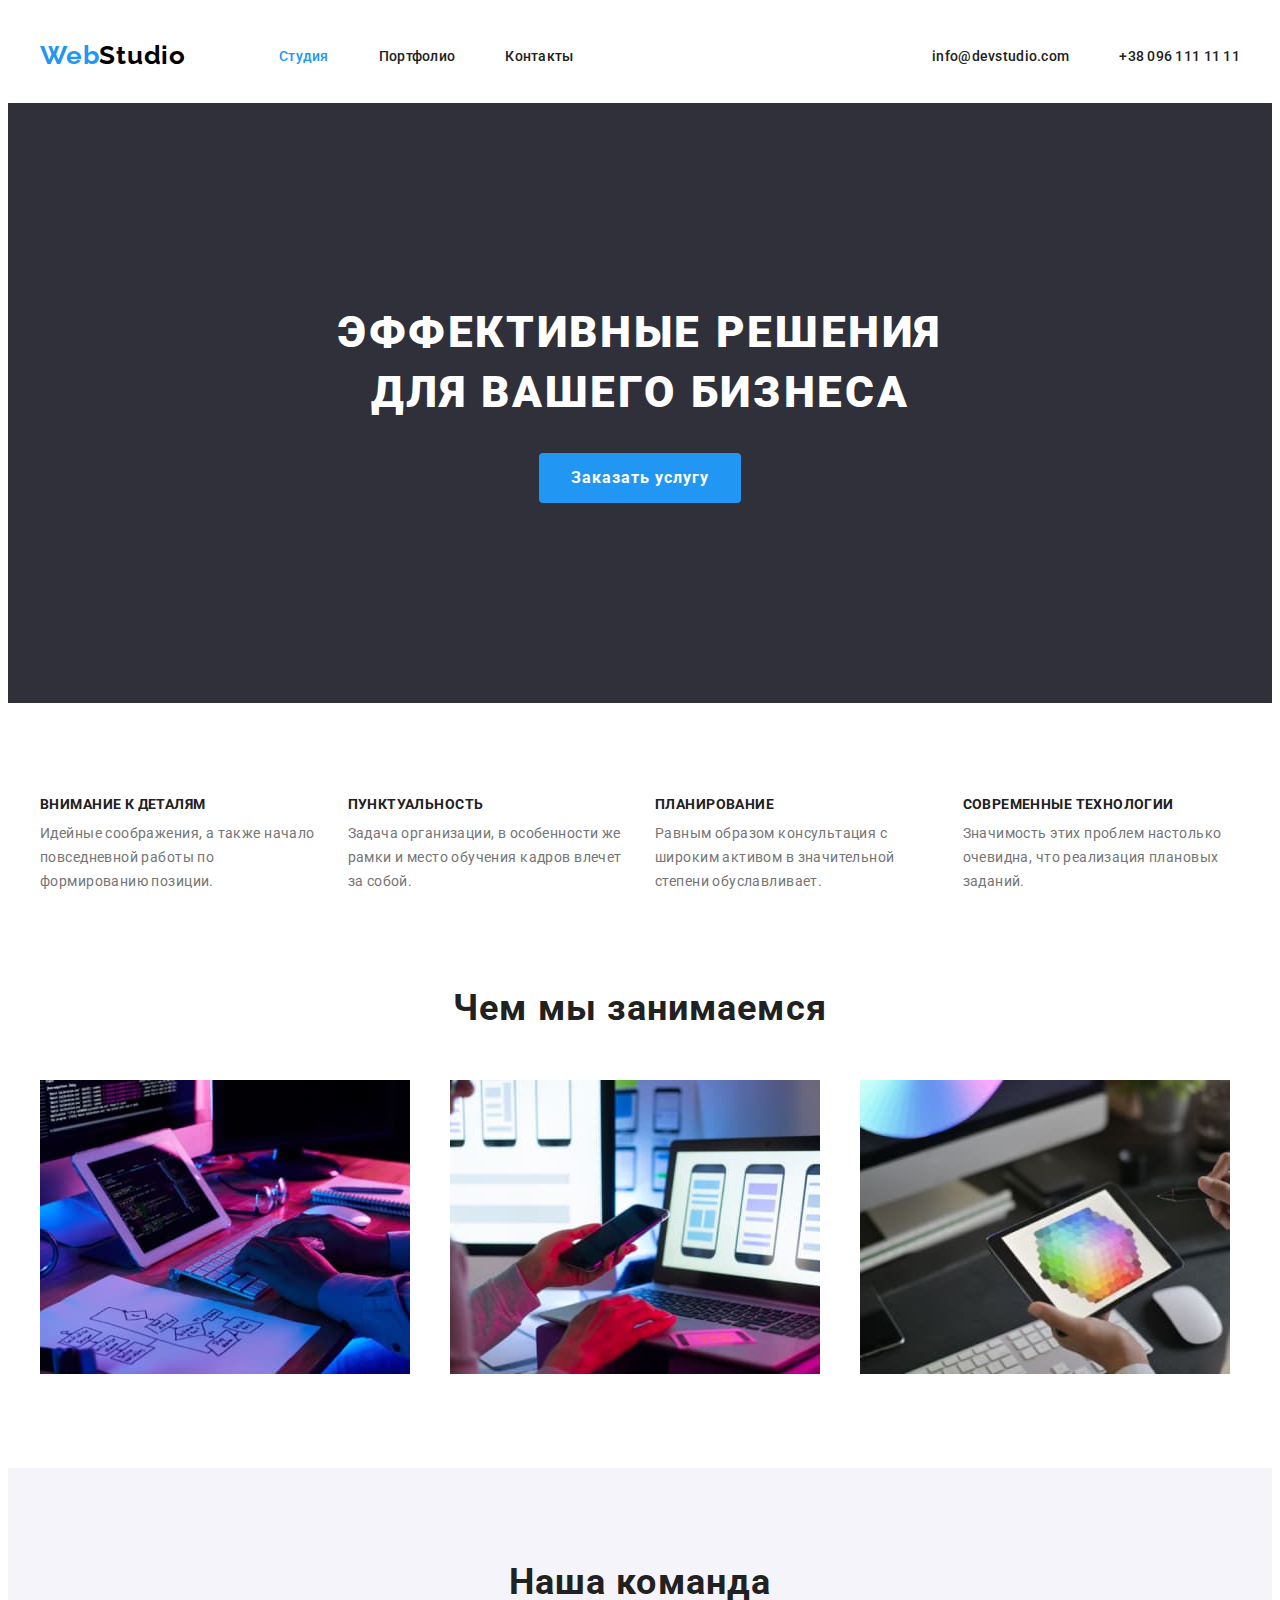
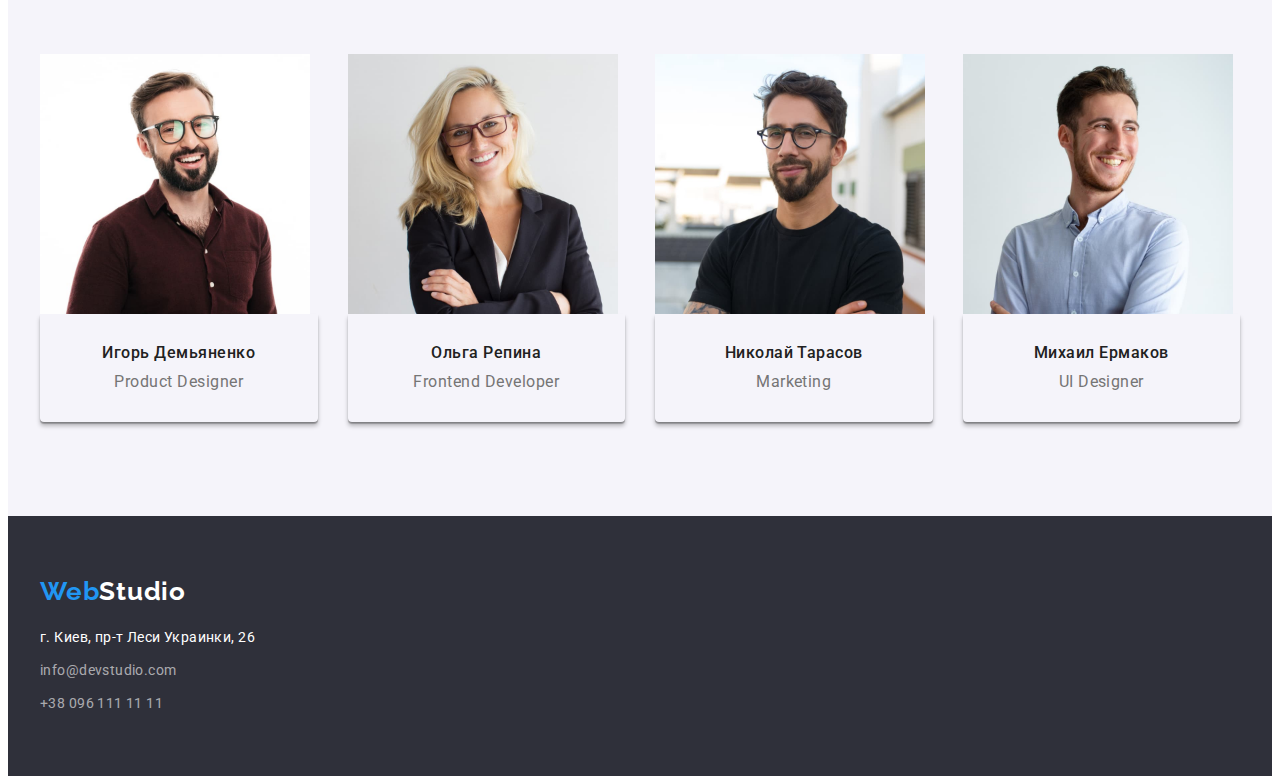
==== commit 17a8acb6: "Внес правки" ====
--- a/index.html
+++ b/index.html
@@ -189,10 +189,10 @@
     </main>
     <!--Подвал-->
     <footer class="footer">
-      <div class="container contact-acdress">
-        <div class="logo-section">
-          <a class="link logo" href="/" lang="en">Web<span class="footer-logo">Studio</span></a>
-        </div>
+      <div class="container">
+        <a class="link logo footer-link" href="/" lang="en"
+          >Web<span class="footer-logo">Studio</span></a
+        >
         <address class="contact-section">
           <ul class="list contact-list">
             <li class="contact-list-item">
--- a/css/style.css
+++ b/css/style.css
@@ -66,13 +66,15 @@
 .footer-logo {
   color: var(--text-and-background-color);
 }
-
 .header {
   padding-top: 32px;
   padding-bottom: 32px;
 }
+.header-border {
+  border: 1px solid #ececec;
+}
 .logo {
-  margin-right: auto;
+  margin-right: 93px;
 }
 .page-nav {
   display: flex;
@@ -98,7 +100,6 @@
   letter-spacing: 0.02em;
   color: var(--primary-text-color-theme-light);
 }
-
 .nav-list-link:hover,
 .nav-list-link:focus {
   color: var(--accent-collor);
@@ -322,9 +323,12 @@
   padding-top: 60px;
   padding-bottom: 60px;
 }
-.logo-section {
+.footer-link {
+  display: block;
   margin-bottom: 20px;
-}
+  margin-right: 0;
+}
+
 .contact-list-item {
   margin-bottom: 9px;
 }
@@ -363,6 +367,7 @@
   flex-wrap: wrap;
   align-content: center;
   justify-content: center;
+  margin-bottom: 50px;
 }
 .portfolio-button-list {
   margin-right: 8px;
@@ -398,6 +403,7 @@
   display: flex;
   flex-wrap: wrap;
   margin-left: -30px;
+  margin-top: -30px;
 }
 
 .examples > .example-element-works {
@@ -405,9 +411,9 @@
   margin-left: 30px;
   margin-top: 30px;
 }
-.examples > .example-element-works:nth-child(3n + 1) {
+/* .examples > .example-element-works:nth-child(3n + 1) {
   margin-left: 0px;
-}
+} */
 .subtitle {
   margin-bottom: 10px;
 }
@@ -415,7 +421,6 @@
   background: var(--text-and-background-color);
   border: 1px solid #eeeeee;
   box-sizing: border-box;
-  width: 370px;
   padding: 20px 24px 20px 24px;
 }
 
